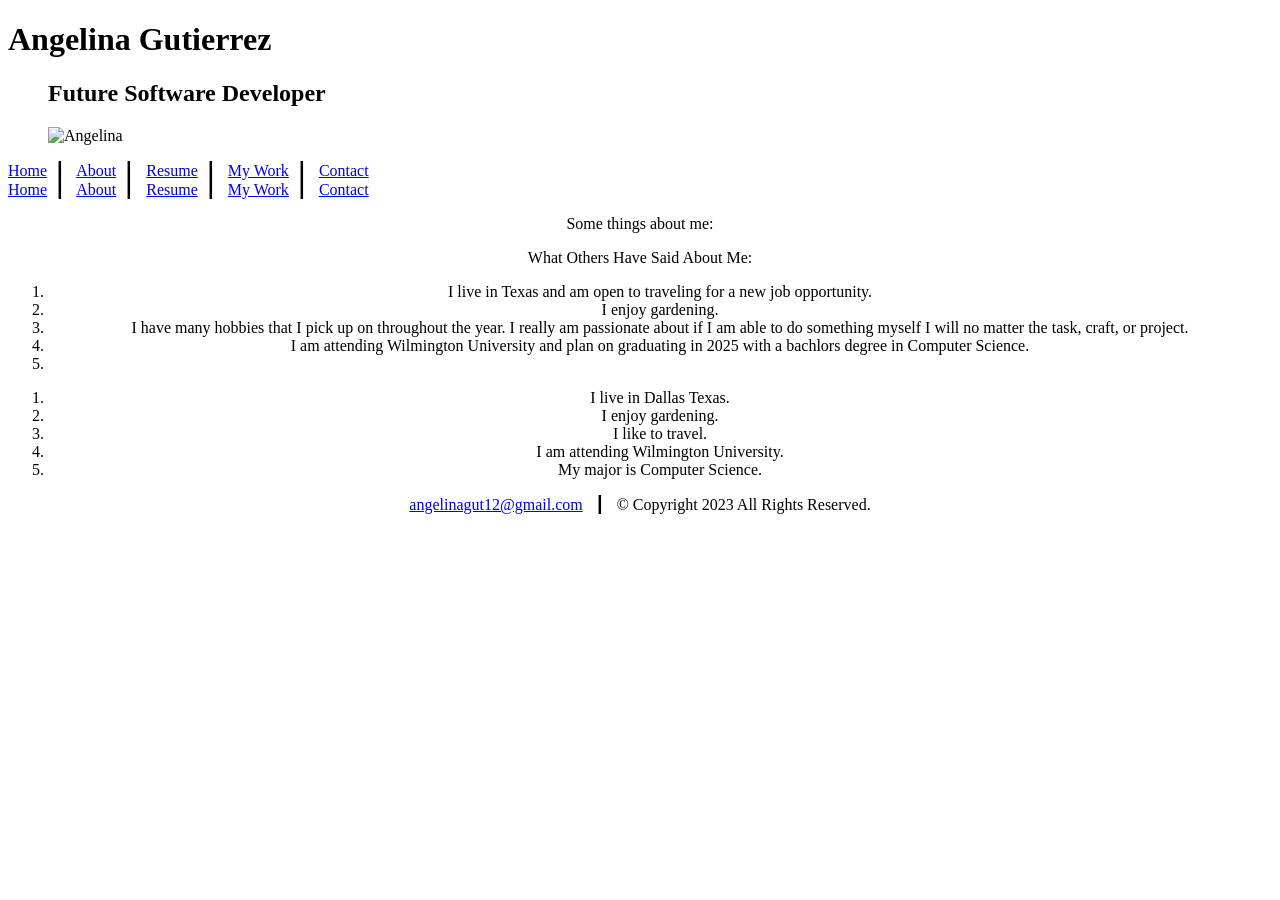
==== about.html @ 579f5df4 "Add files via upload" ====
<!DOCTYPE html>
<!-- Angelina Gutierrez
about.html
05/28/2023 -->
<html lang="en">
<head>
	<title>About</title>
	<meta charset="utf-8">
	<meta name="viewport" content="width=device-width, initial-scale=1.0">
	<link rel="stylesheet" href="css/styles.css">
	<link href="https://fonts.googleapis.com/css2?family=Roboto&display=swap" rel="stylesheet">
</head>
<body>

<header>
	<div class="ang">
		<h1>Angelina Gutierrez</h1>
		<figure>
			<figcaption><h2>Future Software Developer</h2></figcaption>
			<img src="images/portfolioadg.jpg" alt="Angelina">
		</figure>
	</div>
</header>
<div class="tablet-desktop">
	<nav class="navbar"> 
		<a href="index.html">Home</a>&nbsp;&nbsp;&#9475;&nbsp;&nbsp;
		<a href="about.html">About</a>&nbsp;&nbsp;&#9475;&nbsp;&nbsp;
		<a href="resume.html">Resume</a>&nbsp;&nbsp;&#9475;&nbsp;&nbsp;
		<a href="mywork.html">My Work</a>&nbsp;&nbsp;&#9475;&nbsp;&nbsp;
		<a href="contact.html">Contact</a>
	</nav>
</div>
<div class="mobile">
	<nav> 
		<a href="index.html">Home</a>&nbsp;&nbsp;&#9475;&nbsp;&nbsp;
		<a href="about.html">About</a>&nbsp;&nbsp;&#9475;&nbsp;&nbsp;
		<a href="resume.html">Resume</a>&nbsp;&nbsp;&#9475;&nbsp;&nbsp;
		<a href="mywork.html">My Work</a>&nbsp;&nbsp;&#9475;&nbsp;&nbsp;
		<a href="contact.html">Contact</a>
	</nav>
</div
<!-- This is for the main content of the web page -->
<center>
<main>
	<p class="bold">Some things about me:</p>
</main>
<main>
	<section id=“WhoIsShe”>
		<p class="bold">What Others Have Said About Me:</p>
		<div class="tablet-desktop">
			<ol> <!-- This is a list to display things about me -->
				<li>I live in Texas and am open to traveling for a new job opportunity. </li>
				<li>I enjoy gardening.</li>
				<li>I have many hobbies that I pick up on throughout the year. I really am passionate about if I am able to do something myself I will no matter the task, craft, or project.</li>
				<li>I am attending Wilmington University and plan on graduating in 2025 with a bachlors degree in Computer Science.</li>
				<li></li>
			</ol>
		</div>
		<div class="mobile">
			<ol>
				<li>I live in Dallas Texas.</li>
				<li>I enjoy gardening.</li>
				<li>I like to travel.</li>
				<li>I am attending Wilmington University.</li>
				<li>My major is Computer Science.</li>
			</ol>	
		</div>
	</section>
</main>
</center>
<center>
<footer>
	<p>
		<a id="link" href="mailto:angelinagut12@gmail.com">angelinagut12@gmail.com</a> &nbsp; &#9475; &nbsp;
		&copy; Copyright 2023 All Rights Reserved.
	</p>
</footer>
</center>
</body>
</html>
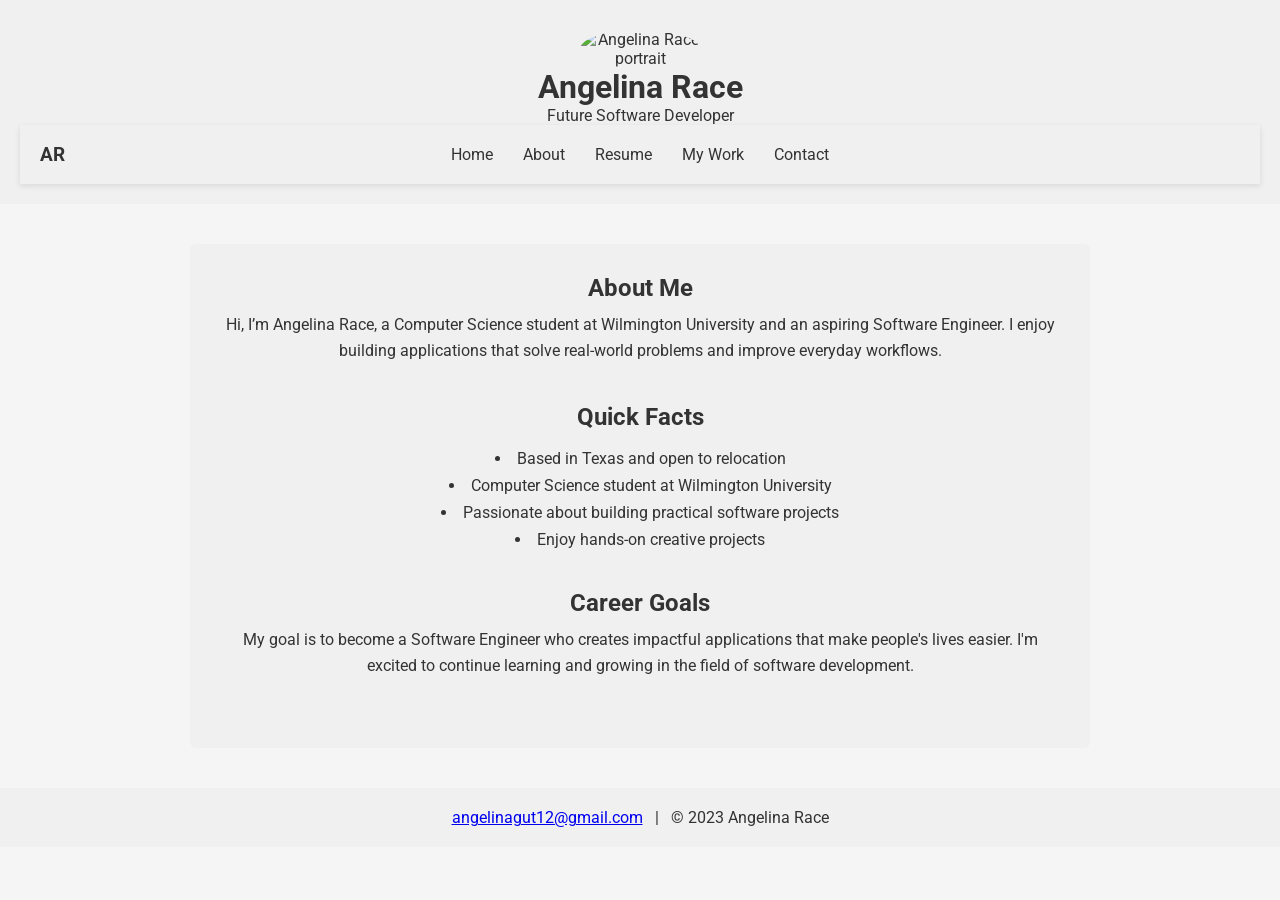
==== commit c3610266: "Updated portfolio layout and added projects" ====
--- a/about.html
+++ b/about.html
@@ -1,80 +1,115 @@
 <!DOCTYPE html>
-<!-- Angelina Gutierrez
-about.html
-05/28/2023 -->
 <html lang="en">
+
 <head>
-	<title>About</title>
+	<title>About | Angelina Race</title>
 	<meta charset="utf-8">
 	<meta name="viewport" content="width=device-width, initial-scale=1.0">
+
 	<link rel="stylesheet" href="css/styles.css">
-	<link href="https://fonts.googleapis.com/css2?family=Roboto&display=swap" rel="stylesheet">
+
+	<link href="https://fonts.googleapis.com/css2?family=Roboto:wght@300;400;500;700&display=swap" rel="stylesheet">
 </head>
+
 <body>
 
 <header>
-	<div class="ang">
-		<h1>Angelina Gutierrez</h1>
-		<figure>
-			<figcaption><h2>Future Software Developer</h2></figcaption>
-			<img src="images/portfolioadg.jpg" alt="Angelina">
-		</figure>
+
+	<div class="header-content">
+		<img src="images/portfolioadg.jpg" alt="Angelina Race portrait">
+
+		<h1>Angelina Race</h1>
+		<p class="title">Future Software Developer</p>
 	</div>
+
+	<nav class="topnav">
+
+		<a href="index.html" class="logo">AR</a>
+
+		<div id="myLinks">
+			<a href="index.html">Home</a>
+			<a href="about.html" class="active">About</a>
+			<a href="resume.html">Resume</a>
+			<a href="work.html">My Work</a>
+			<a href="contact.html">Contact</a>
+		</div>
+
+		<button class="icon" onclick="toggleMenu()" aria-label="Open navigation menu">
+			<span class="bar1"></span>
+			<span class="bar2"></span>
+			<span class="bar3"></span>
+		</button>
+
+	</nav>
+
 </header>
-<div class="tablet-desktop">
-	<nav class="navbar"> 
-		<a href="index.html">Home</a>&nbsp;&nbsp;&#9475;&nbsp;&nbsp;
-		<a href="about.html">About</a>&nbsp;&nbsp;&#9475;&nbsp;&nbsp;
-		<a href="resume.html">Resume</a>&nbsp;&nbsp;&#9475;&nbsp;&nbsp;
-		<a href="mywork.html">My Work</a>&nbsp;&nbsp;&#9475;&nbsp;&nbsp;
-		<a href="contact.html">Contact</a>
-	</nav>
-</div>
-<div class="mobile">
-	<nav> 
-		<a href="index.html">Home</a>&nbsp;&nbsp;&#9475;&nbsp;&nbsp;
-		<a href="about.html">About</a>&nbsp;&nbsp;&#9475;&nbsp;&nbsp;
-		<a href="resume.html">Resume</a>&nbsp;&nbsp;&#9475;&nbsp;&nbsp;
-		<a href="mywork.html">My Work</a>&nbsp;&nbsp;&#9475;&nbsp;&nbsp;
-		<a href="contact.html">Contact</a>
-	</nav>
-</div
-<!-- This is for the main content of the web page -->
-<center>
+
+
 <main>
-	<p class="bold">Some things about me:</p>
+
+<section class="about-intro">
+
+	<h2>About Me</h2>
+
+	<p>
+	Hi, I’m Angelina Race, a Computer Science student at Wilmington University and an aspiring Software Engineer. I enjoy building applications that solve real-world problems and improve everyday workflows.
+	</p>
+
+</section>
+
+
+<section class="about-facts">
+
+	<h2>Quick Facts</h2>
+
+	<ul>
+		<li>Based in Texas and open to relocation</li>
+		<li>Computer Science student at Wilmington University</li>
+		<li>Passionate about building practical software projects</li>
+		<li>Enjoy hands-on creative projects</li>
+	</ul>
+
+</section>
+
+
+<section class="about-goals">
+
+	<h2>Career Goals</h2>
+
+	<p>
+	My goal is to become a Software Engineer who creates impactful applications that make people's lives easier. I'm excited to continue learning and growing in the field of software development.
+	</p>
+
+</section>
+
+
 </main>
-<main>
-	<section id=“WhoIsShe”>
-		<p class="bold">What Others Have Said About Me:</p>
-		<div class="tablet-desktop">
-			<ol> <!-- This is a list to display things about me -->
-				<li>I live in Texas and am open to traveling for a new job opportunity. </li>
-				<li>I enjoy gardening.</li>
-				<li>I have many hobbies that I pick up on throughout the year. I really am passionate about if I am able to do something myself I will no matter the task, craft, or project.</li>
-				<li>I am attending Wilmington University and plan on graduating in 2025 with a bachlors degree in Computer Science.</li>
-				<li></li>
-			</ol>
-		</div>
-		<div class="mobile">
-			<ol>
-				<li>I live in Dallas Texas.</li>
-				<li>I enjoy gardening.</li>
-				<li>I like to travel.</li>
-				<li>I am attending Wilmington University.</li>
-				<li>My major is Computer Science.</li>
-			</ol>	
-		</div>
-	</section>
-</main>
-</center>
-<center>
+
+
 <footer>
-	<p>
-		<a id="link" href="mailto:angelinagut12@gmail.com">angelinagut12@gmail.com</a> &nbsp; &#9475; &nbsp;
-		&copy; Copyright 2023 All Rights Reserved.
-	</p>
+
+<p>
+<a href="mailto:angelinagut12@gmail.com">angelinagut12@gmail.com</a>
+&nbsp; | &nbsp;
+© 2023 Angelina Race
+</p>
+
 </footer>
-</center>
+
+
+<script>
+
+function toggleMenu() {
+
+	const links = document.getElementById("myLinks");
+	const button = document.querySelector(".icon");
+
+	links.classList.toggle("show");
+	button.classList.toggle("change");
+
+}
+
+</script>
+
 </body>
 </html>
--- a/css/styles.css
+++ b/css/styles.css
@@ -0,0 +1,431 @@
+/* Angelina Race
+styles.css
+Updated for Portfolio */
+
+/* Color Palette
+#FFFFFF
+#CFC9E8
+#8F82CA
+#5645A1
+#1E1839
+*/
+
+/* ------------------ CSS RESET ------------------ */
+
+body, header, nav, main, footer, h1, h2, p, ul, li, section, img, a, figure, figcaption {
+	margin: 0;
+	padding: 0;
+	border: 0;
+	box-sizing: border-box;
+}
+
+
+/* ------------------ BODY ------------------ */
+
+body {
+	background-color: #f5f5f5;
+	color: #333;
+	font-family: 'Roboto', Arial, sans-serif;
+}
+
+
+/* ------------------ HEADER ------------------ */
+
+header {
+	background-color: #f0f0f0;
+	text-align: center;
+	padding: 20px;
+}
+
+header img {
+	max-width: 120px;
+	border-radius: 50%;
+	margin-top: 10px;
+}
+
+
+/* ------------------ MAIN CONTENT ------------------ */
+
+main {
+	max-width: 900px;
+	width: 90%;
+	margin: 40px auto;
+	padding: 30px;
+	background-color: #f0f0f0;
+	text-align: center;
+	border-radius: 6px;
+}
+
+main section {
+	margin-bottom: 40px;
+}
+
+main p {
+	line-height: 1.6;
+	margin-top: 10px;
+}
+
+main ul,
+main ol {
+	list-style-position: inside;
+	padding-top: 10px;
+}
+
+main li {
+	margin: 8px 0;
+}
+
+
+/* ------------------ FOOTER ------------------ */
+
+footer {
+	text-align: center;
+	padding: 20px;
+	margin-top: 40px;
+	background-color: #f0f0f0;
+}
+
+#link {
+	text-decoration: none;
+	color: #333;
+}
+
+#link:hover {
+	text-decoration: underline;
+}
+
+
+/* ------------------ HAMBURGER NAVIGATION ------------------ */
+
+.topnav {
+	position: relative;
+	background-color: #f0f0f0;
+	box-shadow: 0 2px 6px rgba(0,0,0,0.1);
+}
+
+/* Logo */
+
+.logo {
+	display: block;
+	padding: 18px 20px;
+	text-decoration: none;
+	color: #333;
+	font-size: 1.2rem;
+	font-weight: bold;
+}
+
+/* Hidden links (mobile) */
+
+#myLinks {
+	display: none;
+}
+
+#myLinks a {
+	display: block;
+	text-decoration: none;
+	color: #333;
+	padding: 14px;
+	border-top: 1px solid #ddd;
+}
+
+#myLinks a:hover {
+	background-color: #e0e0e0;
+}
+
+#myLinks.show {
+	display: block;
+}
+
+
+/* ------------------ HAMBURGER ICON ------------------ */
+
+.icon {
+	position: absolute;
+	right: 15px;
+	top: 12px;
+	background: transparent;
+	border: none;
+	cursor: pointer;
+	padding: 8px;
+}
+
+.bar1, .bar2, .bar3 {
+	width: 30px;
+	height: 4px;
+	background-color: #333;
+	margin: 6px 0;
+	transition: 0.4s;
+	display: block;
+}
+
+/* Animation */
+
+.change .bar1 {
+	transform: translate(0, 10px) rotate(-45deg);
+}
+
+.change .bar2 {
+	opacity: 0;
+}
+
+.change .bar3 {
+	transform: translate(0, -10px) rotate(45deg);
+}
+
+
+/* ------------------ DESKTOP NAVIGATION ------------------ */
+
+@media screen and (min-width: 768px) {
+
+	.topnav {
+		display: flex;
+		justify-content: center;
+		align-items: center;
+		padding: 10px 20px;
+	}
+
+	.logo {
+		position: absolute;
+		left: 20px;
+		padding: 0;
+	}
+
+	#myLinks {
+		display: flex;
+		gap: 30px;
+	}
+
+	#myLinks a {
+		border: none;
+		padding: 10px 0;
+	}
+
+	.icon {
+		display: none;
+	}
+
+}
+/* ------------------ FEEDBACK FORM ------------------ */
+
+.feedback-form {
+    max-width: 700px;
+    margin: 30px auto 0;
+    text-align: left;
+}
+
+.feedback-form label {
+    display: block;
+    margin-bottom: 8px;
+    font-weight: 500;
+}
+
+.feedback-form textarea {
+    width: 100%;
+    min-height: 140px;
+    padding: 12px;
+    font-family: 'Roboto', Arial, sans-serif;
+    font-size: 1rem;
+    border: 1px solid #bbb;
+    border-radius: 6px;
+    resize: vertical;
+    background-color: #fff;
+}
+
+.feedback-form input[type="submit"] {
+    margin-top: 12px;
+    padding: 10px 18px;
+    border: none;
+    border-radius: 6px;
+    background-color: #5645A1;
+    color: white;
+    font-size: 1rem;
+    cursor: pointer;
+}
+
+.feedback-form input[type="submit"]:hover {
+    background-color: #1E1839;
+}
+
+
+/* ------------------ CONTACT PAGE ------------------ */
+.contact-section {
+    max-width: 900px;
+    margin: 0 auto;
+    padding: 20px;
+    text-align: center;
+}
+
+.map {
+    width: 100%;
+    max-width: 800px;
+    height: 350px;
+    border: 0;
+    margin: 20px auto 30px;
+    display: block;
+    border-radius: 8px;
+}
+
+
+
+.contact-form {
+    max-width: 700px;
+    margin: 0 auto;
+    text-align: left;
+}
+
+.contact-form label {
+    display: block;
+    margin-top: 15px;
+    margin-bottom: 6px;
+    font-weight: 500;
+}
+
+.contact-form input,
+.contact-form textarea {
+    width: 100%;
+    padding: 12px;
+    font-size: 1rem;
+    font-family: 'Roboto', Arial, sans-serif;
+    border: 1px solid #bbb;
+    border-radius: 6px;
+    background-color: #fff;
+}
+
+.contact-form textarea {
+    resize: vertical;
+}
+
+.contact-form input[type="submit"] {
+    margin-top: 20px;
+    background-color: #5645A1;
+    color: white;
+    border: none;
+    cursor: pointer;
+    font-weight: 500;
+}
+
+.contact-form input[type="submit"]:hover {
+    background-color: #1E1839;
+}
+
+.resume-section {
+	text-align: center;
+}
+
+/* ---Resume Viewer Styles --- */
+.resume-viewer {
+    width: 100%;
+    max-width: 1000px;
+    height: 700px;        /* limits the viewer height */
+    margin: 25px auto;
+    border: 1px solid #ccc;
+    border-radius: 6px;
+    overflow: hidden;
+    background-color: white;
+}
+
+.resume-viewer iframe {
+    width: 100%;
+    height: 100%;
+    border: none;
+}
+
+.page-header {
+	text-align: center;
+	margin-bottom: 30px;
+}
+
+.page-header h2 {
+	margin-bottom: 12px;
+	font-size: 2rem;
+}
+
+.page-header p {
+	max-width: 700px;
+	margin: 0 auto;
+	line-height: 1.6;
+}
+/* Reusable Button Style */
+.button {
+	display: inline-block;
+	text-decoration: none;
+	background-color: #5645A1;
+	color: white;
+	padding: 12px 22px;
+	margin: 10px 0 20px;
+	border-radius: 6px;
+	font-weight: 500;
+}
+
+.button:hover {
+	background-color: #1E1839;
+}
+
+/* Secondary Button Style */
+.secondary {
+    background-color: #8F82CA;
+}
+
+.secondary:hover {
+    background-color: #5645A1;
+}
+
+/* Header Image Styling */
+
+.header-content img {
+    width: 140px;
+    height: 140px;
+    object-fit: cover;   /* prevents stretching */
+    border-radius: 50%;  /* makes it perfectly round */
+}
+
+/* Project Card Styles */
+.project-card {
+    background: white;
+    border-radius: 8px;
+    padding: 20px;
+    margin-bottom: 25px;
+    box-shadow: 0 4px 10px rgba(0,0,0,0.1);
+}
+
+.project-card img {
+    width: 100%;
+    border-radius: 6px;
+    margin-bottom: 10px;
+}
+
+.project-gallery {
+    display: grid;
+    gap: 25px;
+    justify-items: center;
+}
+
+.project-gallery figure {
+    width: 100%;
+    max-width: 650px;   /* keeps screenshots consistent */
+    margin: 0 auto;
+    text-align: center;
+}
+
+.project-gallery img {
+    width: 100%;
+    height: auto;
+    border-radius: 8px;
+    display: block;
+    background-color: #111;
+    padding: 6px;
+    box-shadow: 0 4px 10px rgba(0,0,0,0.08);
+}
+
+.project-gallery figcaption {
+    margin-top: 8px;
+    font-size: 0.9rem;
+    color: #555;
+}
+
+@media screen and (min-width: 900px) {
+    .project-gallery {
+        grid-template-columns: 1fr 1fr;
+        align-items: start;
+    }
+}
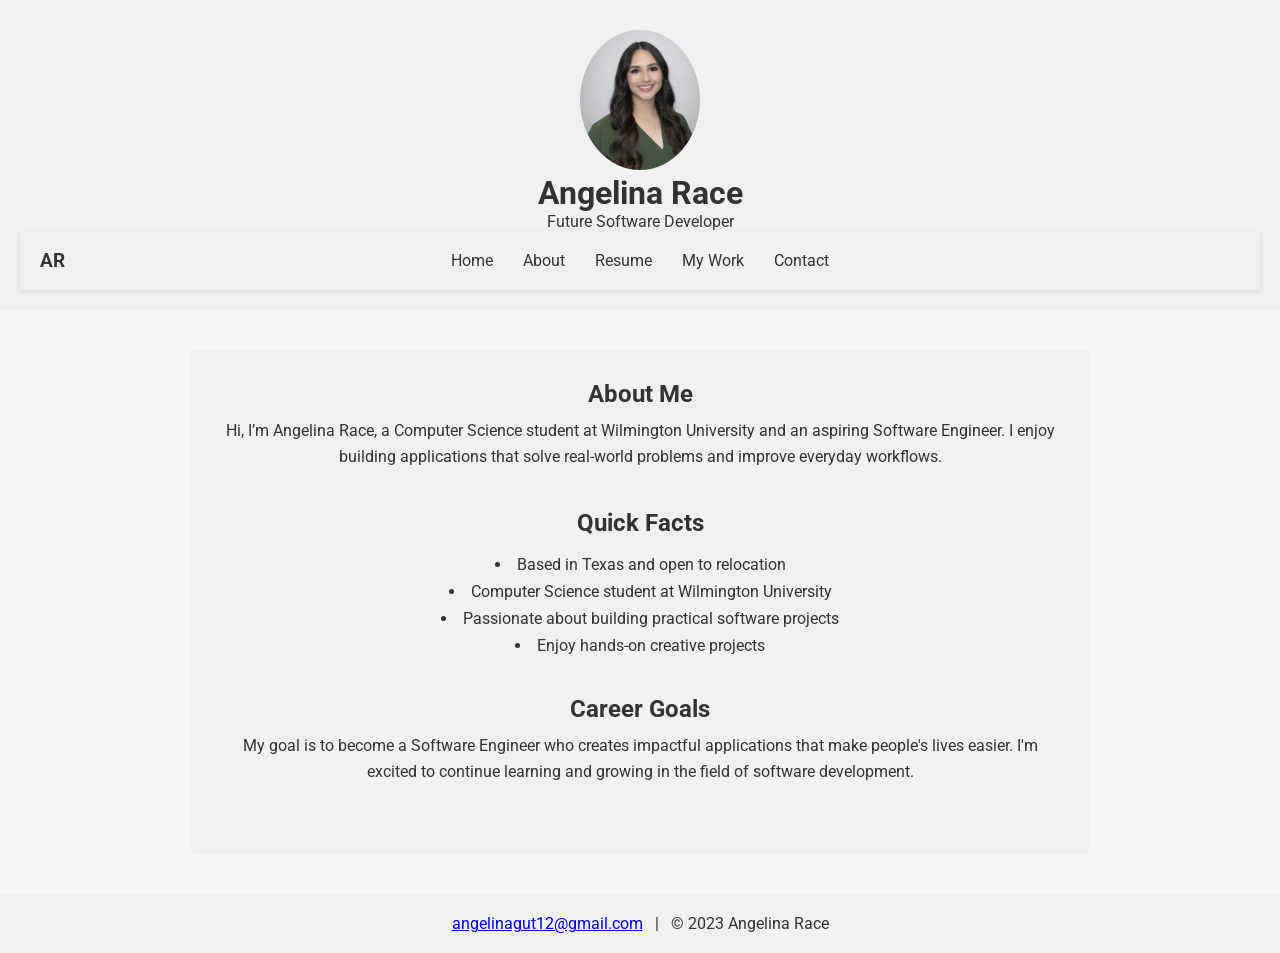
==== commit ecab6910: "Made updates to bugs and message button is live" ====
--- a/about.html
+++ b/about.html
@@ -16,7 +16,7 @@
 <header>
 
 	<div class="header-content">
-		<img src="images/portfolioadg.jpg" alt="Angelina Race portrait">
+		<img src="images/portfolioadg.JPG" alt="Angelina Race portrait">
 
 		<h1>Angelina Race</h1>
 		<p class="title">Future Software Developer</p>
